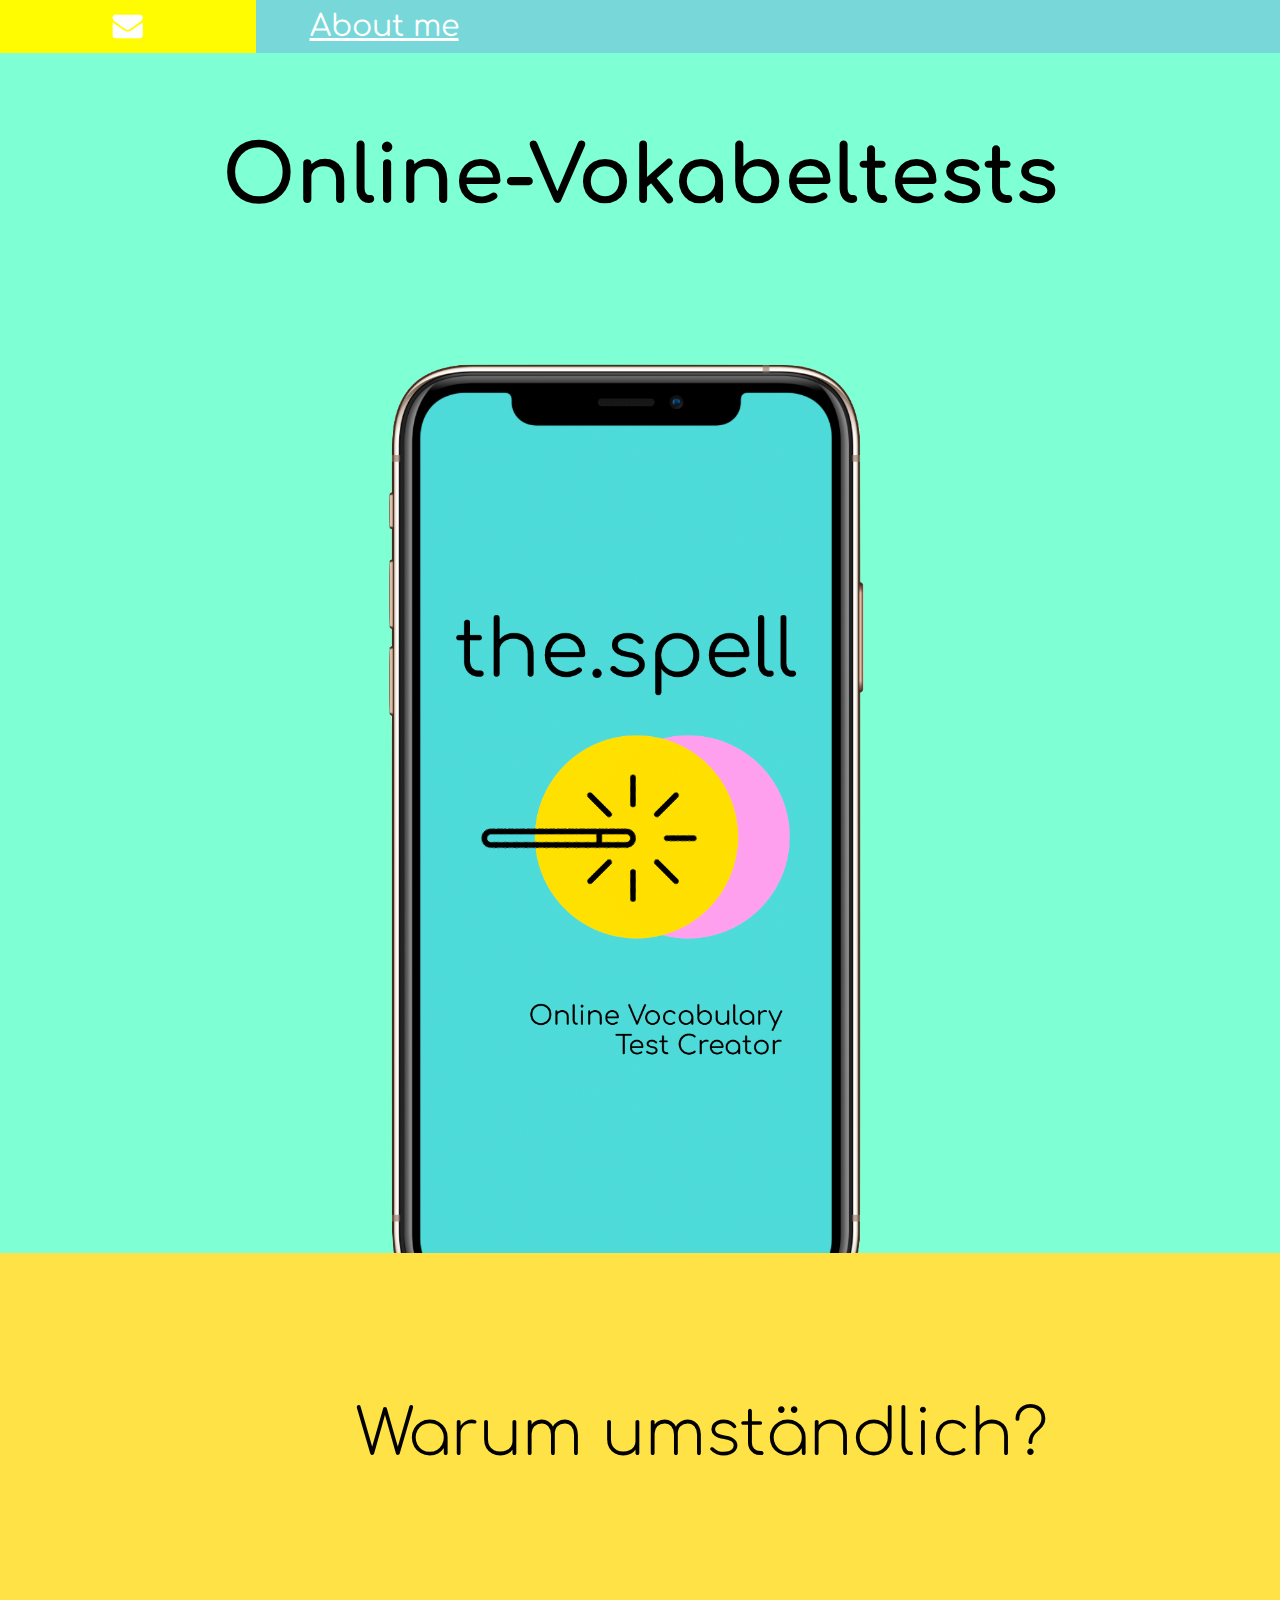
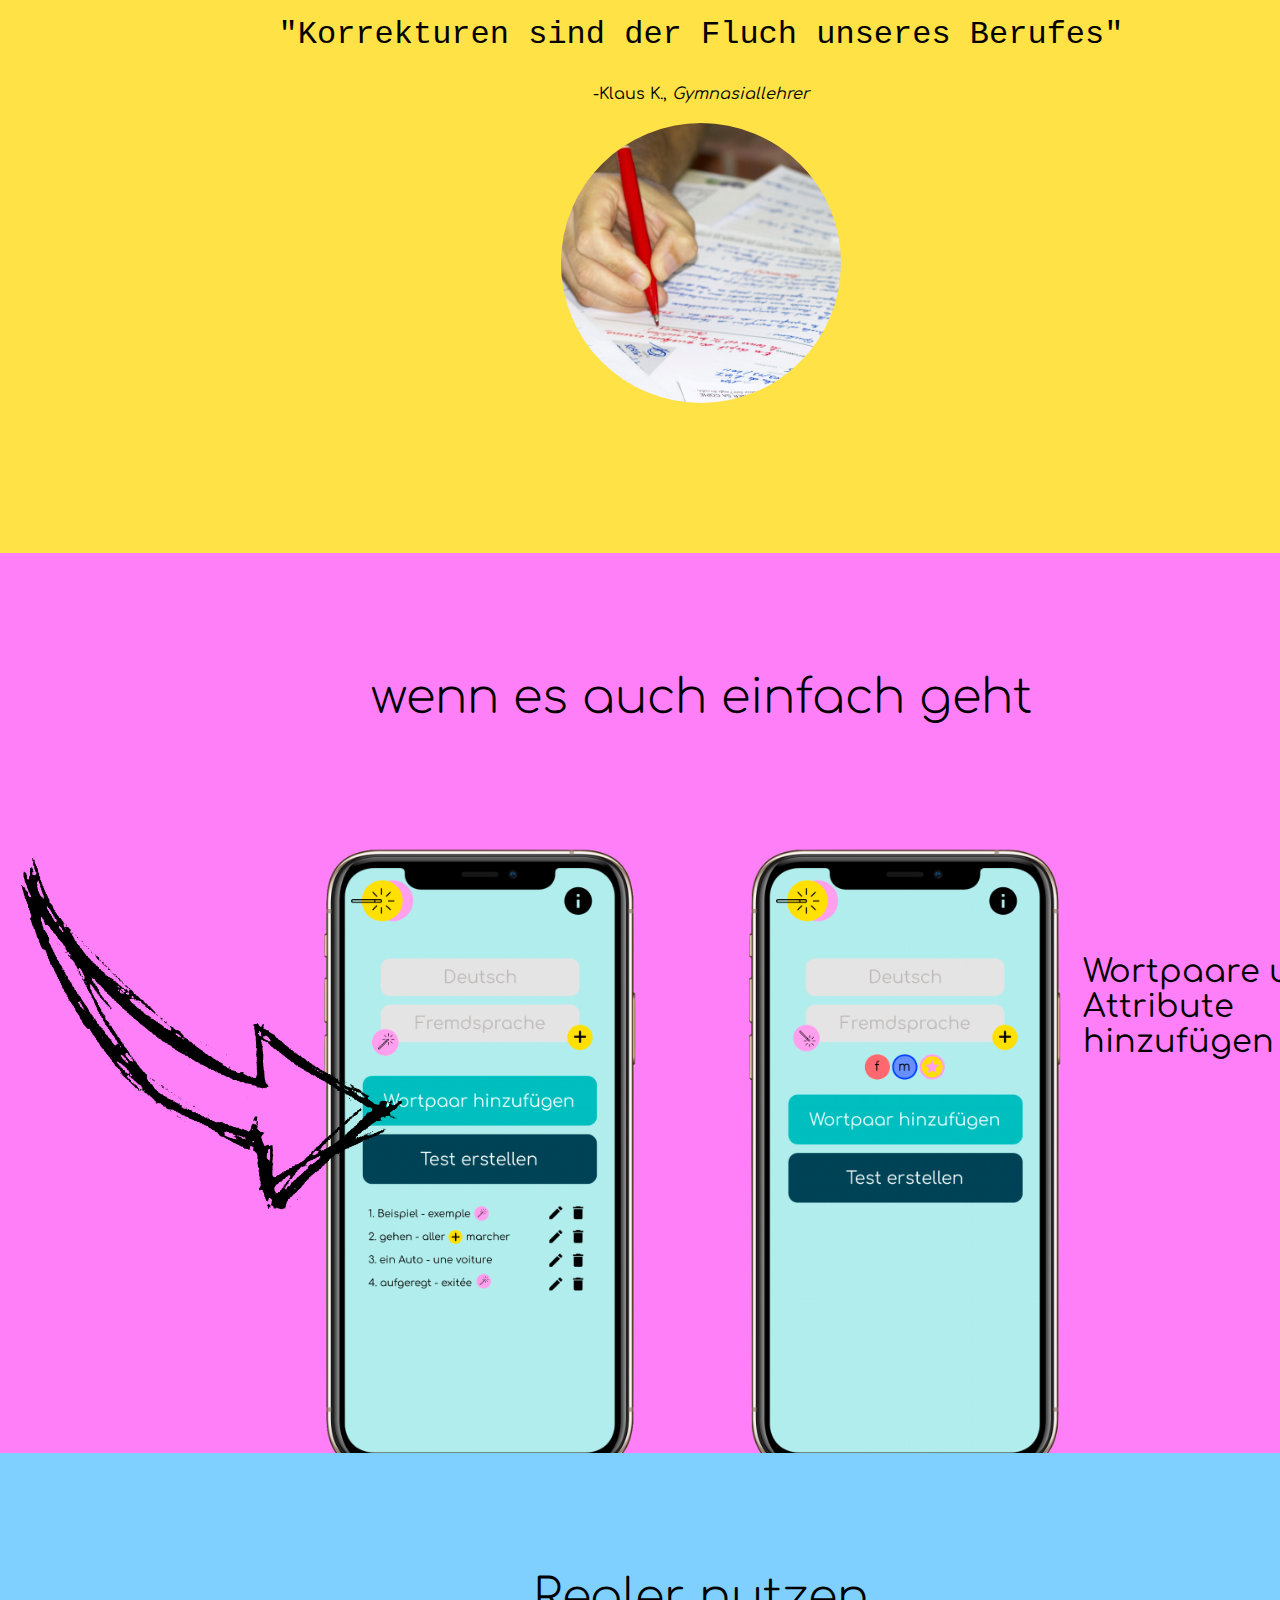
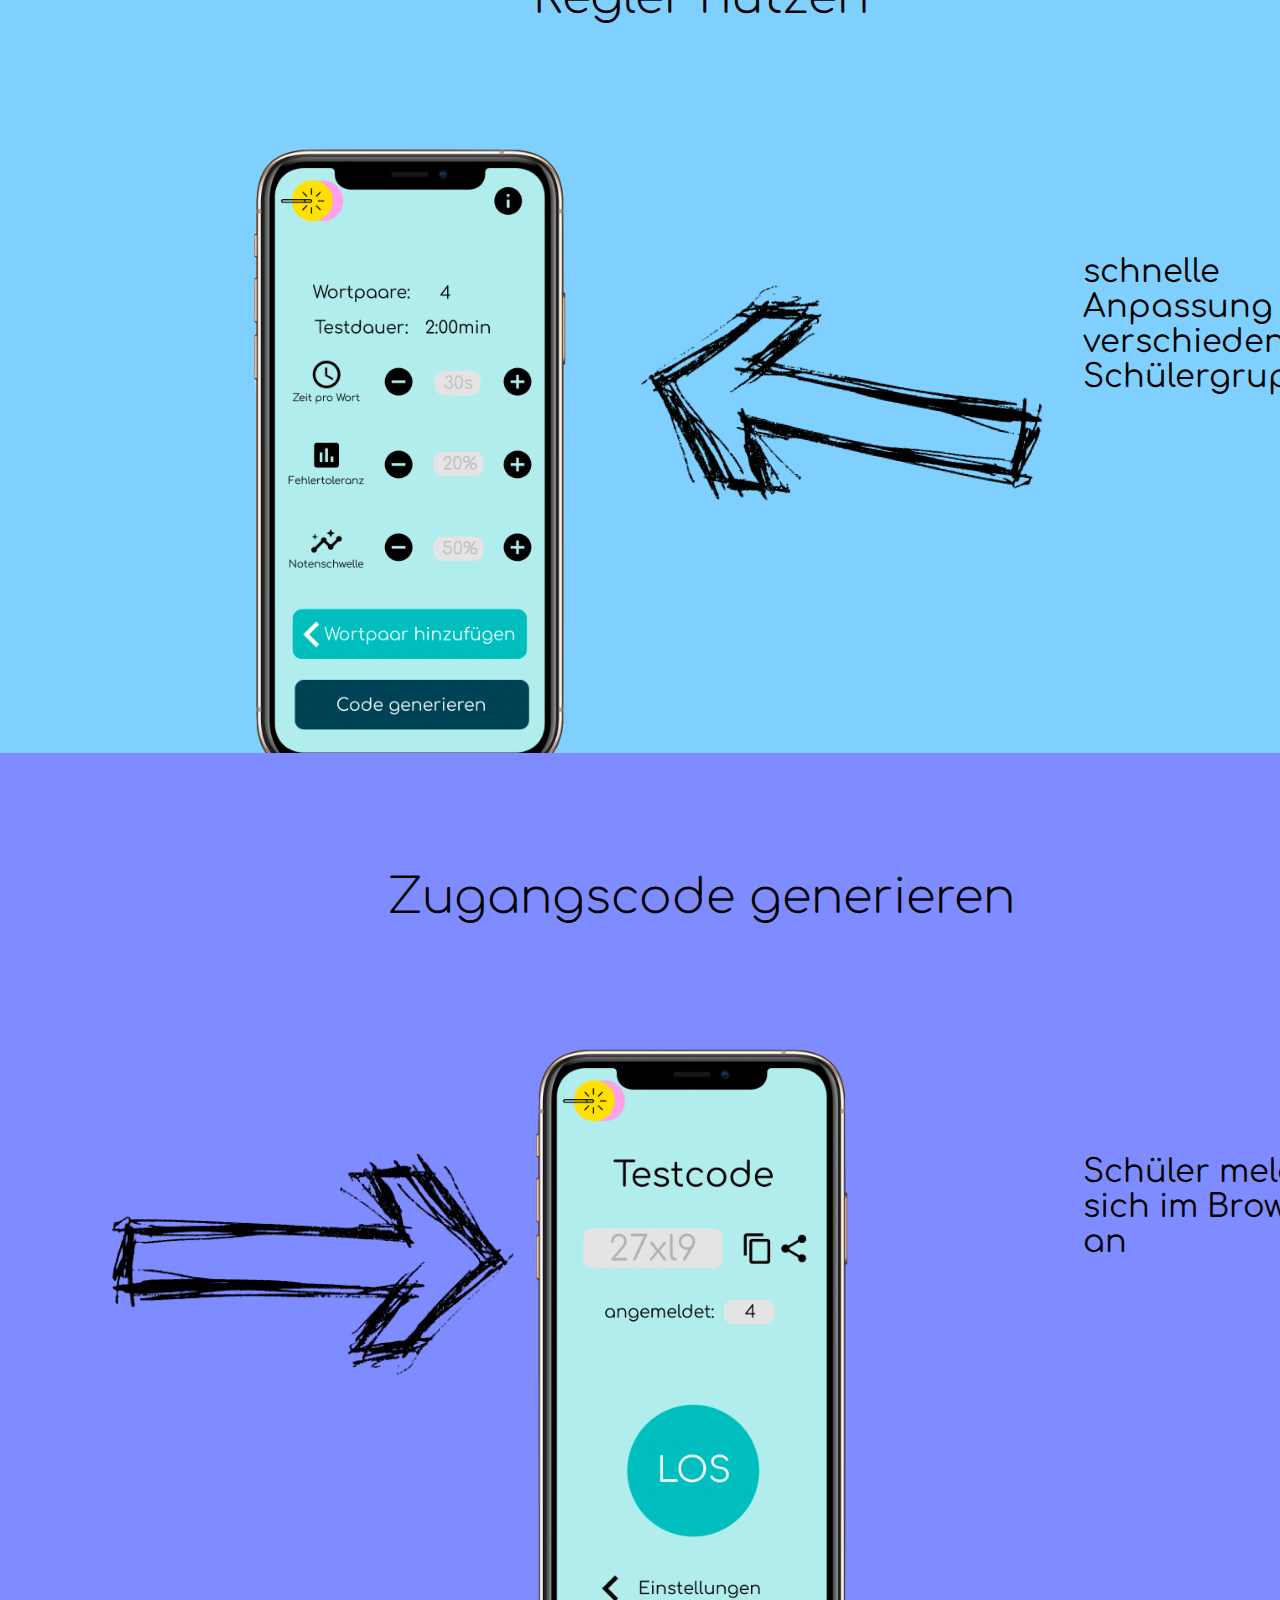
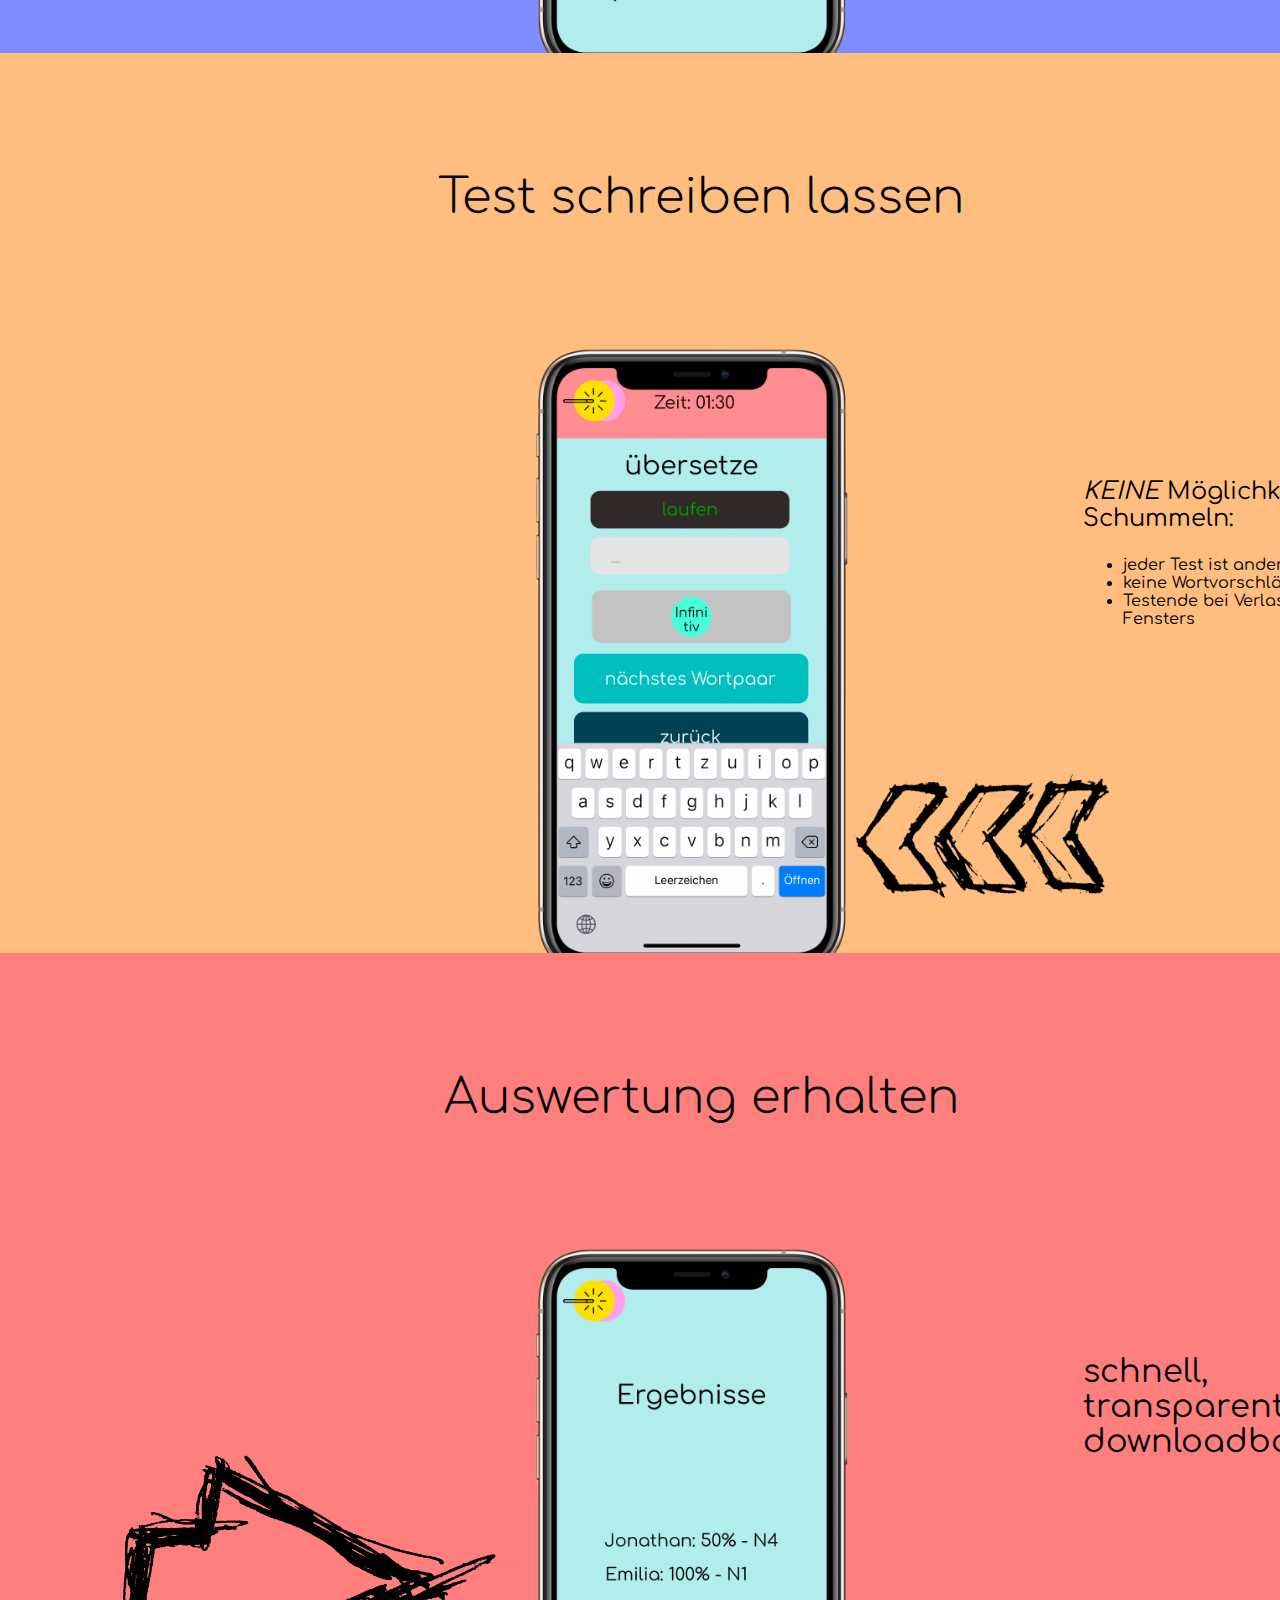
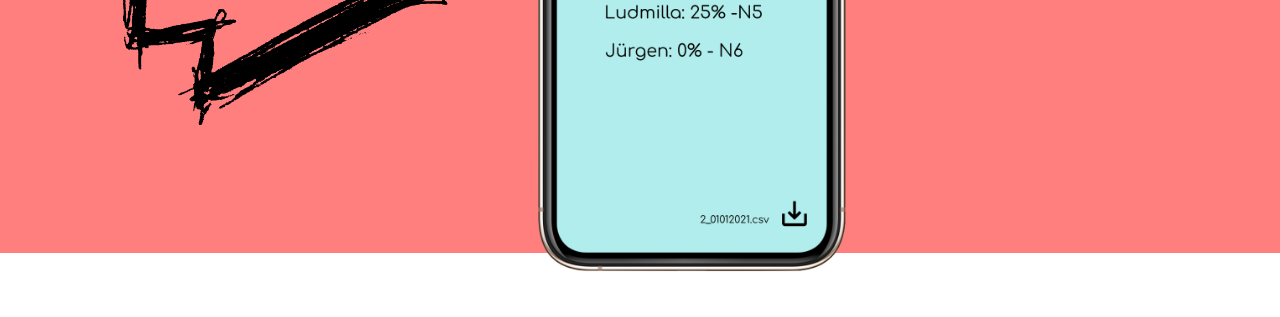
==== index.html @ c9d27bba "first commit" ====
<!DOCTYPE html>
<html>
    <head>
        <meta charset="utf-8">
        <title>thespell
        </title>
        <meta name="description" content="">
        <meta name="viewport" content="width=device-width, initial-scale=1">
        <link rel="stylesheet" href="CSS/styles.css">
        <link rel="favicon" href="favicon.ico?v=2">    <!---wieso geht der nicht????-->
        <link rel="stylesheet" href="https://cdnjs.cloudflare.com/ajax/libs/font-awesome/4.7.0/css/font-awesome.min.css">

        <link rel="preconnect" href="https://fonts.googleapis.com"> 
<link rel="preconnect" href="https://fonts.gstatic.com" crossorigin> 
<link href="https://fonts.googleapis.com/css2?family=Comfortaa:wght@500&display=swap" rel="stylesheet">
    </head>


    <body>

        <div class="icon-bar">
            <a href="kontakt.html"><i class="fa fa-envelope"></i></a>
            <a href="aboutme.html">About me</a>
          </div>


        <div class="div0">
            <h1>Online-Vokabeltests</h1>
        </div>

        <div class="div1">
            <img class="bild1" src="images/thespell/1.png" alt="1">
        </div>




        <div class="div2">
            

            <div id="parent2">
                <h2>Warum umständlich?</h2>
                <blockquote cite="KlausK">
                    <p style="font-family:courier;">"Korrekturen sind der Fluch unseres Berufes"</p>
                </blockquote>
                <figcaption>-Klaus K., <cite>Gymnasiallehrer</cite></figcaption>
                <img id=korrektur src="images/korrektur.png" alt="korrektur">
                </div>
            </div>
        </div>




            <div class="div3">
                <div id="parent2">
                    <h3>wenn es auch einfach geht</h3>
                    <img class="bild2" src="images/thespell/5.png" alt="5">
                    <img class="bild2" src="images/thespell/4.png" alt="4">
                    <img id="a1_3" src="images/arrows/a1.png" alt="1">
                        <div id="child2">
                            <p class="blocksatz">Wortpaare und Attribute hinzufügen</p>
                        </div>
                </div>
            </div>
    
        <!---Reihenfolge der IMGs sorgt für gegenseitige Parenthood ???? Sollte doch von übergeordnetem div abhängen..-->
            <div class="div4">
                <div id="parent2">
                    <h3>Regler nutzen</h3>
                    <img class="bild2" src="images/thespell/6.png" alt="6">
                    <img id="a5_4" src="images/arrows/a5.png" alt="a5">
                    <div id="child2">
                        <p class="blocksatz">schnelle Anpassung an verschiedene Schülergruppen</p>
                    
                    </div>
                </div>
            </div>
    
            <div class="div5">
                <div id="parent2">
                    <h3>Zugangscode generieren</h3>
                    <img id="a5_4_2" src="images/arrows/a5.png" alt="a5">
                    <img class="bild2" src="images/thespell/7.png" alt="7">
                    
                    <div id="child2">
                        <p class="blocksatz"> Schüler melden sich im Browser an </p>
                    </div>
                </div>
            </div>

            <div class="div6">
                <div id="parent2">
                    <h3>Test schreiben lassen</h3>
                    <img id="a2_6" src="images/arrows/a2.png" alt="a5">
                    <img class="bild2" src="images/thespell/14.png" alt="6">
                    <div id="child2">
                        <p id="vieltext"> <em>KEINE</em> Möglichkeit zum Schummeln:
                            <ul>
                               <li>jeder Test ist anders</li>
                               <li>keine Wortvorschläge</li>
                               <li>Testende bei Verlassen des Fensters</li>
                            </ul>
                        </p>
                    </div>
                </div>
            </div>

            <div class="div7">
                <div id="parent2">
                    <h3>Auswertung erhalten</h3>
                    <img id="a6_7" src="images/arrows/a6.png" alt="a6">
                    <img class="bild2" src="images/thespell/9.png" alt="9">
                    <div id="child2">
                        <p class="blocksatz">schnell, transparent und downloadbar</p>
                    </div>
                </div>
            </div>


    </body>
</html>
---- CSS/styles.css ----
/* Chrome- Browserfenster groß/klein ziehen entfernt etwaige weiße Ränder... wieso??????*/

body{margin: 0px;
    text-align: center;
font-family: 'Comfortaa', cursive;}

.text {
    margin: 0 auto 0 auto;
    text-align: justify;
    width: 700px;
}

#tabelle {
    text-align: center;
    margin: 0 auto 0 auto;
    position: relative;
    margin: 0 20% 0 auto;
}

.icon-bar {
    width: 100%;
    background-color: #78D7D8;
    overflow: auto;
  }
  
  .icon-bar a {
    float: left; 
    text-align: center; 
    width: 20%; 
    padding: 10px 0; 
    color: white; 
    font-size: 30px; 
  }
  
  .icon-bar a:hover {
    background-color: rgb(255, 251, 0);
  }
  
  .active {
    background-color: #ff44ff; 
  }

#korrektur {
    width: 20%;
    margin-top: 20px;
    border-radius: 100% ;
}

h1 {font-family: 'Comfortaa', cursive;
font-size: 5rem;
padding: 80px;
margin: 0 0 0 0 ;
color: rgb(0, 0, 0);}

h2 {font-family: 'Comfortaa', cursive;
    font-size: 4rem;
    font-weight: lighter;
    line-height: 4;}

h3 {font-family: 'Comfortaa', cursive;
    font-size: 3rem;
    font-weight: lighter;
    line-height: 4;}

p {font-family: 'Comfortaa', cursive;
    font-size: 2rem;}

.blocksatz{
    position: absolute;
    margin: auto ;
       }



.div0 {background-color: aquamarine;
    top: 0;
    height: 200px;
    position: relative;
}


    .div1 {background-color: aquamarine;
    height: 1000px;
    position: relative;
}

    .div2 {background-color: #FFE246;
        height: 900px;
        position: relative;}


    .div3 {background-color: rgb(255, 127, 249);
        height: 900px;
        position: relative;}


    #a1_3 {
            position: absolute;
            width: 30%;
            transform: rotate(0);
            margin-left: -80%;
            margin-bottom: 0%;
        }
    #a6_3 {
            position: absolute;
            width: 30%;
            transform: rotate(180deg);
            margin:0;
            padding-right: -0% ;
            margin-bottom: 0%;
        }

   

    .div4 {background-color: rgb(127, 208, 255);
        height: 900px;
        position: relative;}


        #a5_4{

            position: relative;
            width: 30%;
            transform: rotate(190deg);
            margin-right: 10%;
            margin-bottom: 20%;
        }

    .div5 {background-color: rgb(127, 140, 255);
            height: 900px;
            position: relative;}

        #a5_4_2{

                position: absolute;
                width: 30%;
                transform: rotate(0deg);
                margin: 7% 0% 0 -28%;
            }
     

    .div6 {background-color: rgb(255, 189, 127);
                height: 900px;
                position: relative;}

        #a2_6{
                position: absolute;
                width: 20%;
                transform: rotate(180deg);
                margin: 30% 0% 0% 25%;
                }

        #vieltext {
                font-family: 'Comfortaa', cursive;
                font-size: 1.5rem;}

    .div7 {background-color: rgb(255, 127, 127);
                height: 900px;
                position: relative;}
               
        #a6_7{ 
                    position: absolute;
                    width: 30%;
                    transform: rotate(0deg);
                    margin: 14% 0% 0 -28%;
                    }
             
    .bild1 {
        width: 50%;
        margin: 100px 100px 100px 100px;
        text-align: left;
    }

    #bild1 {
        position: relative;
        left: 0px;
        width: 30%;
        text-align: left;
    }



    .bild2 {
        position: relative;
        right: 0px;
        width: 30%;
        text-align: center;
    }


    #parent2 {
        position: relative;
        border: 1px solid rgba(189, 189, 189, 0);
        width: 1400px;
        height: 900px;
      }
      
      #child2 {
        position: absolute;
        border: 1px none red;
        width: 22%;
        height: 400px;
        top: 400px;
        right: 10px;
        text-align: left;
      }
/* Chrome- Browserfenster groß/klein ziehen entfernt etwaige weiße Ränder... wieso??????*/
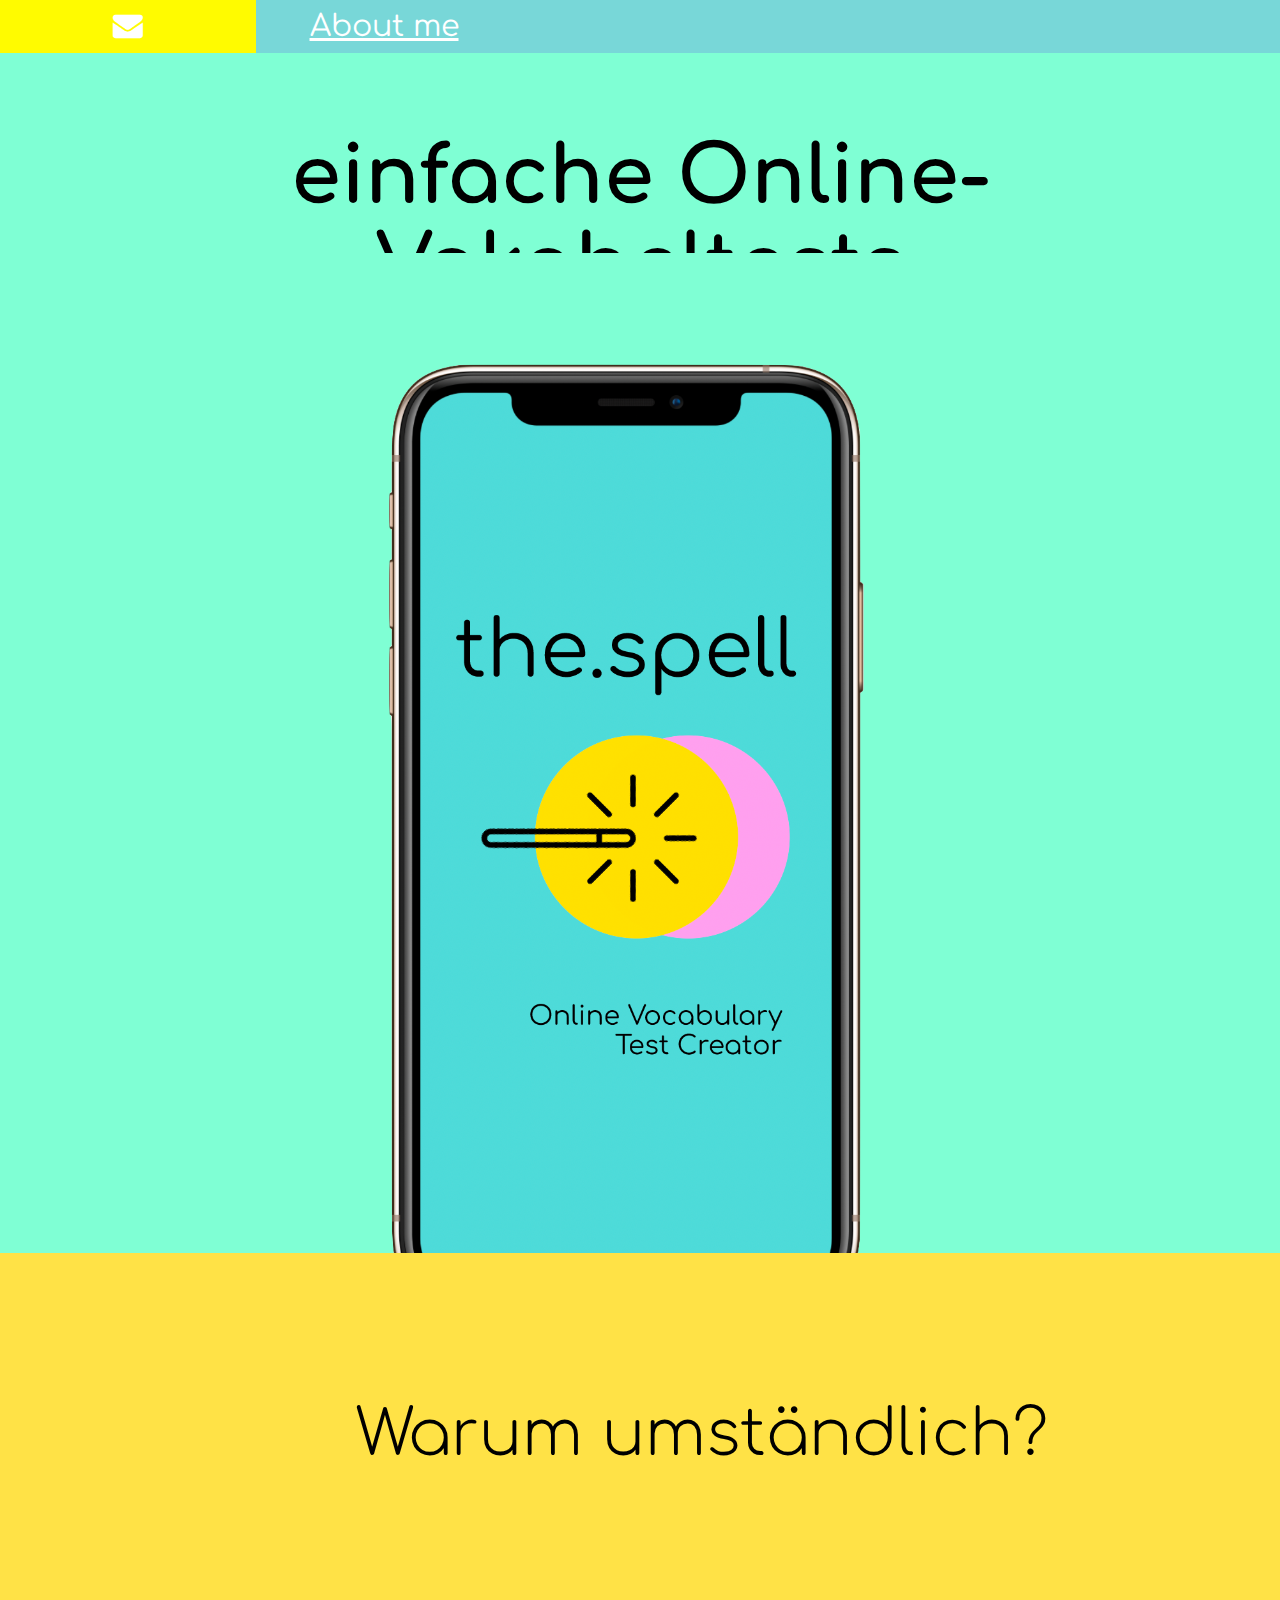
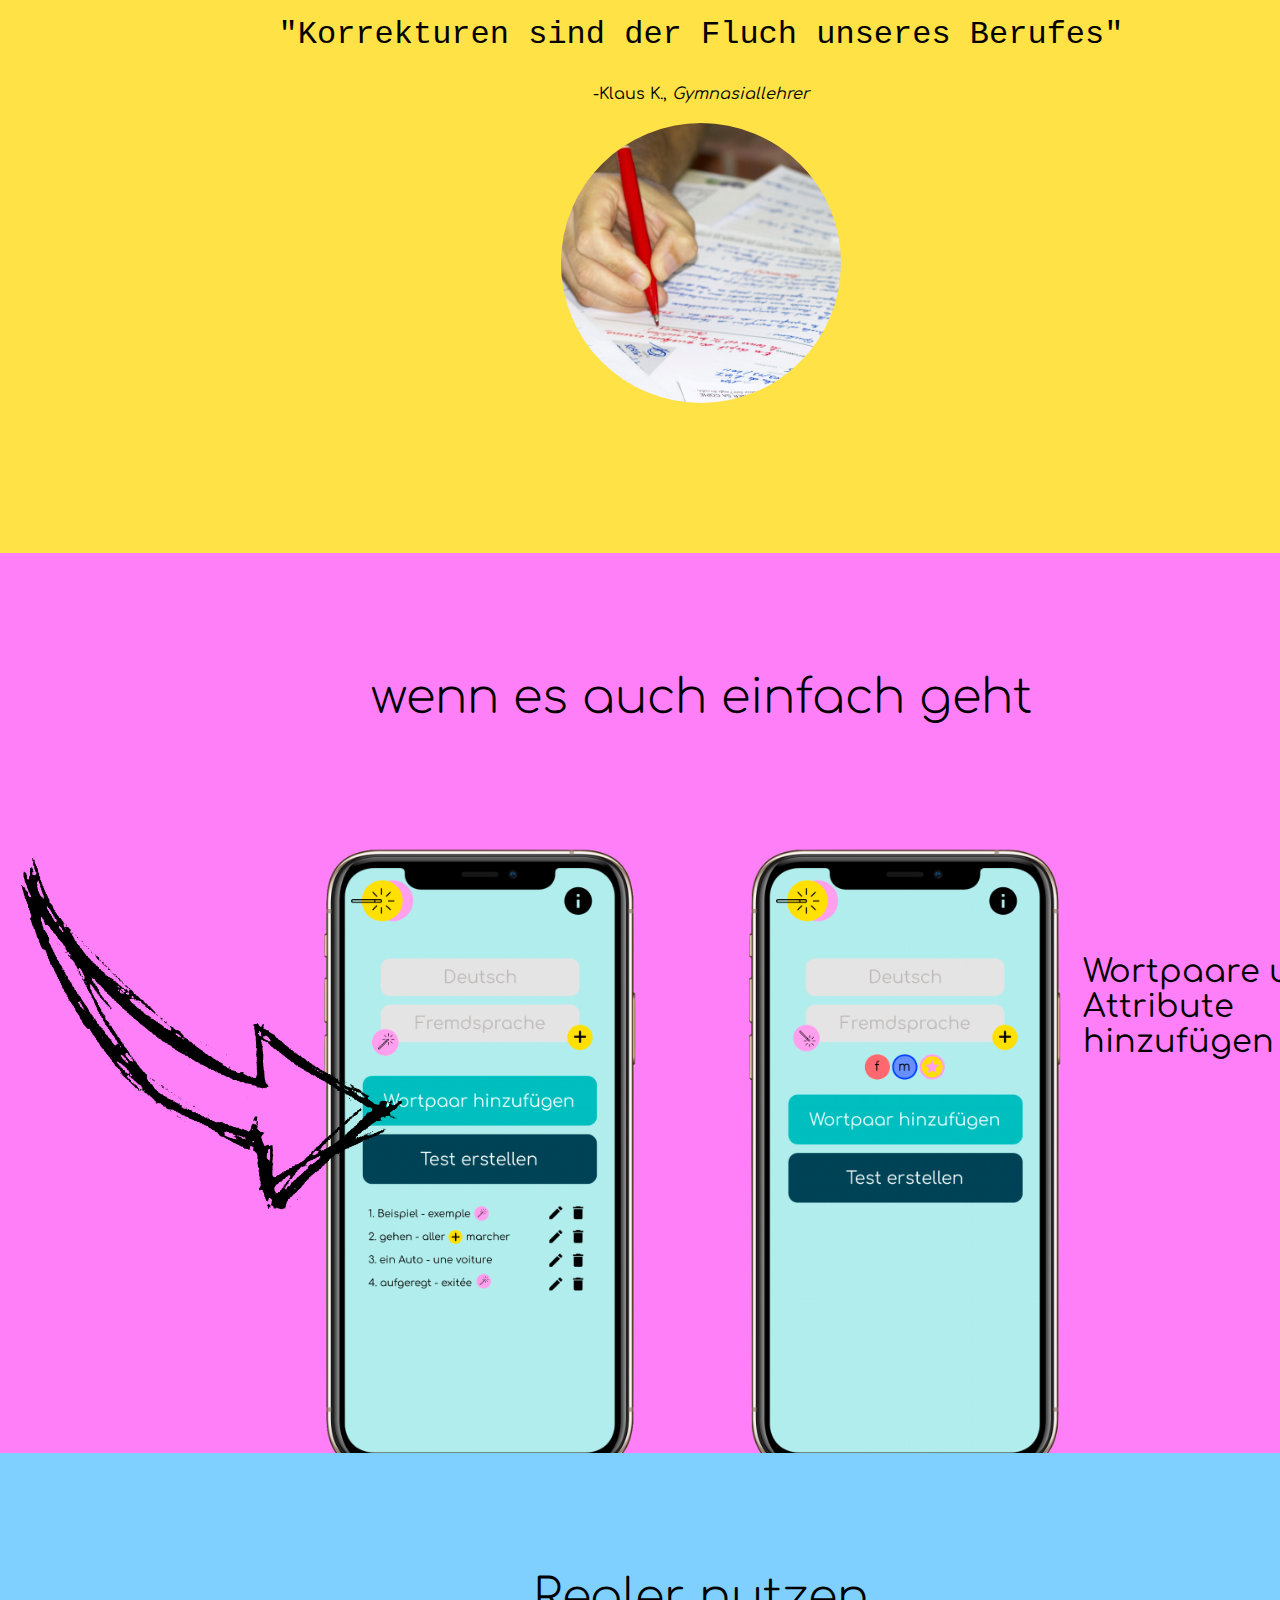
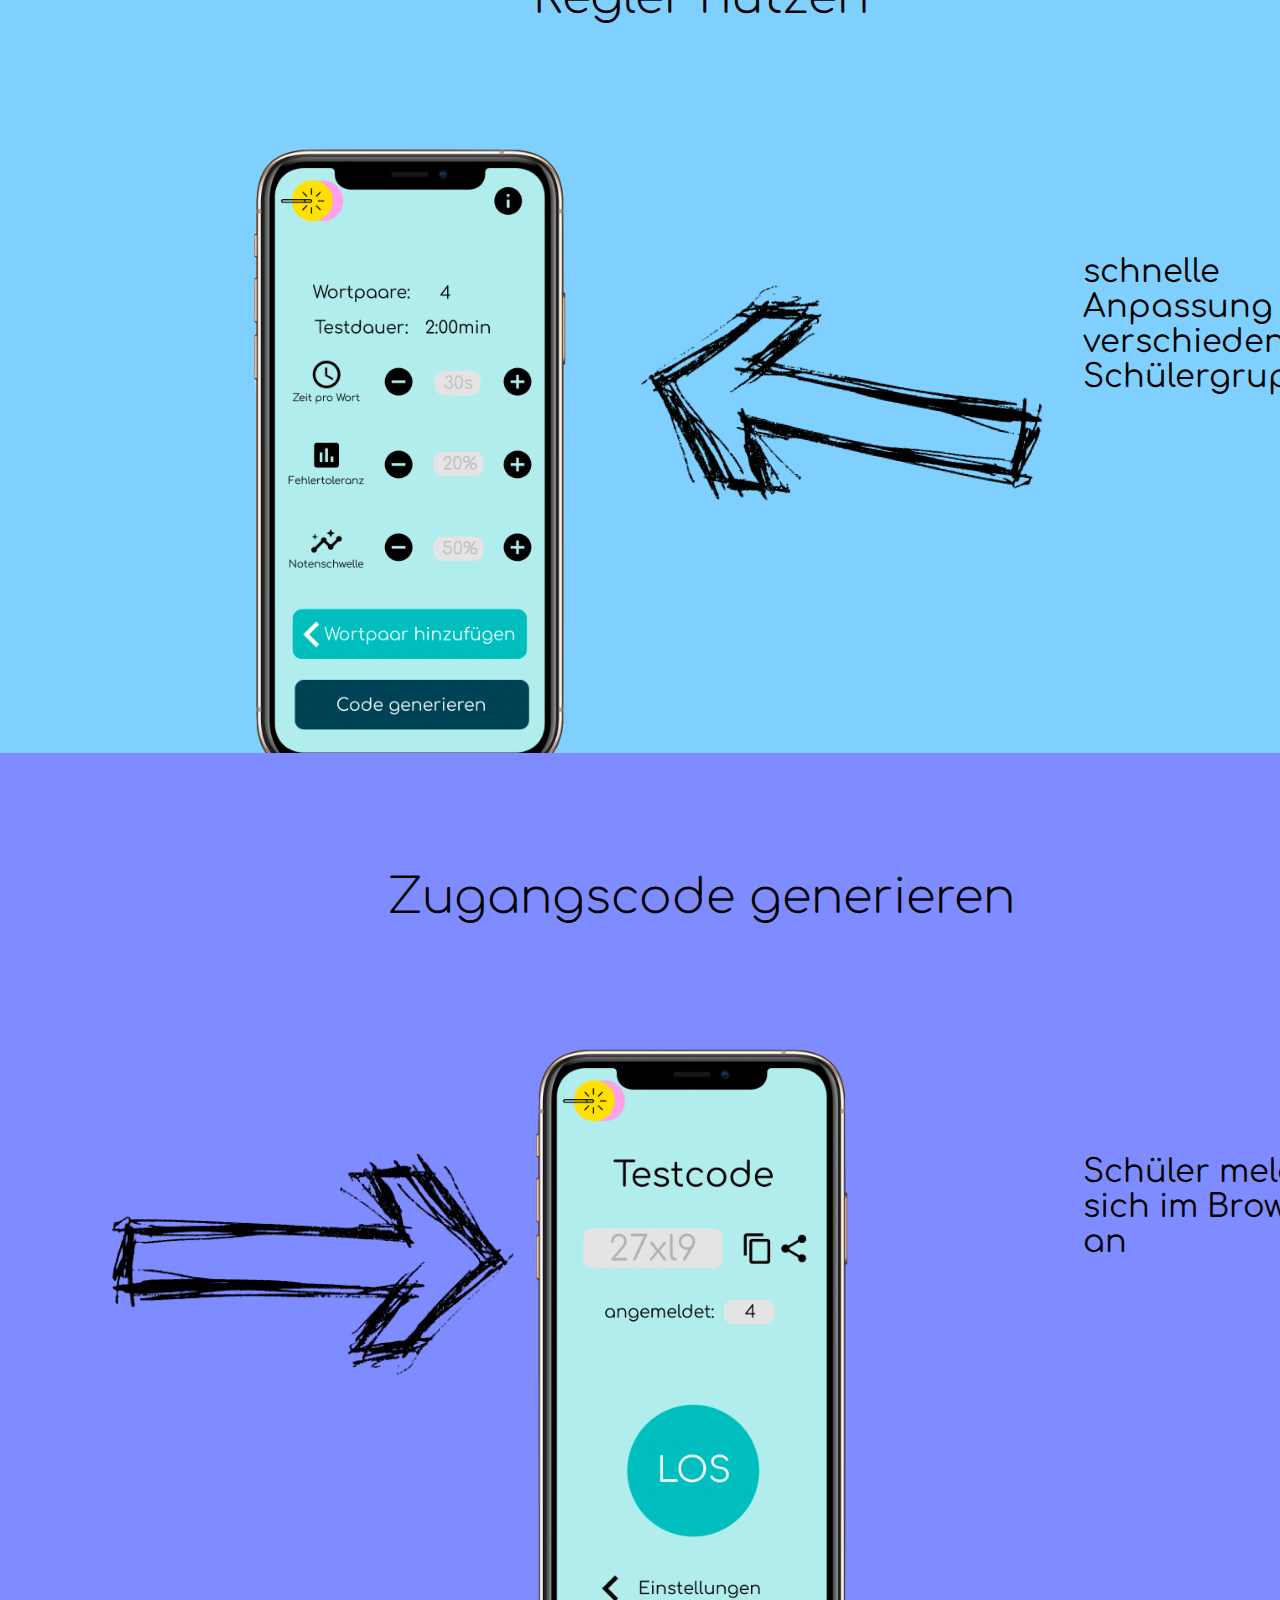
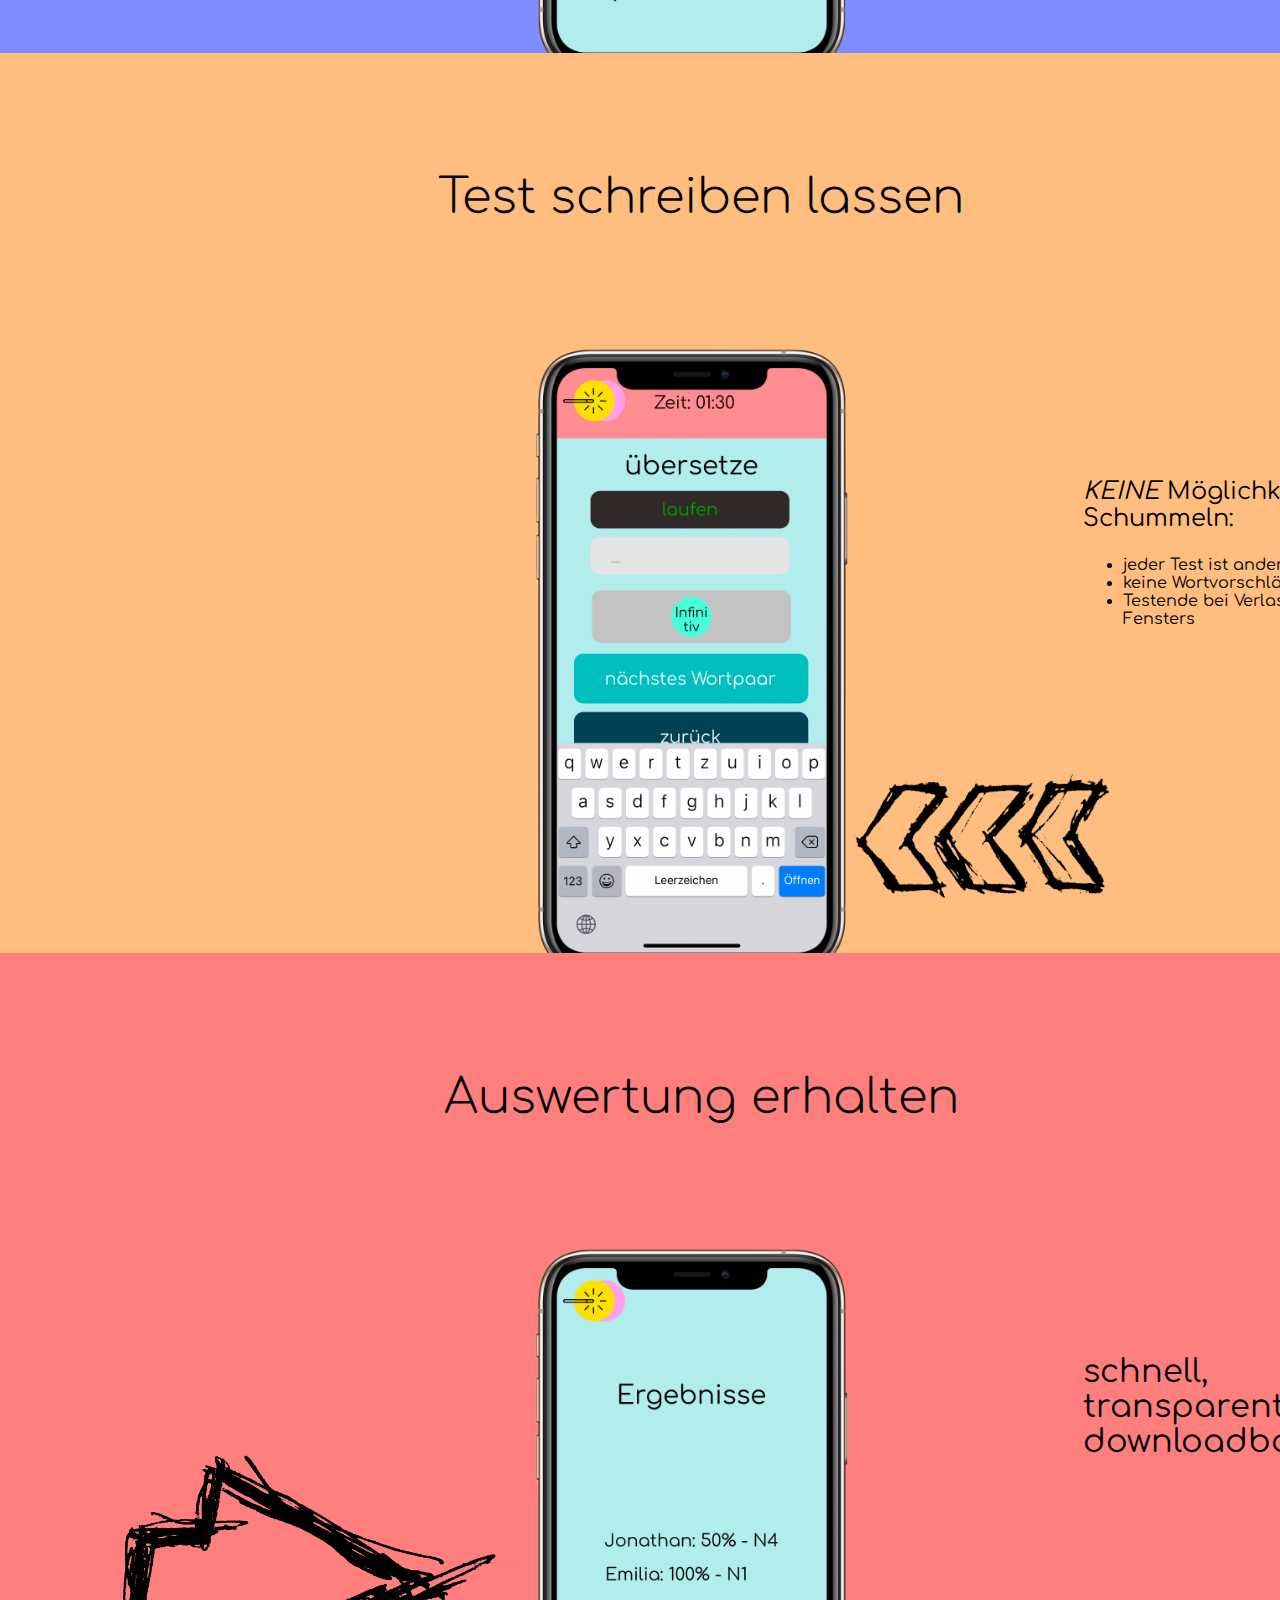
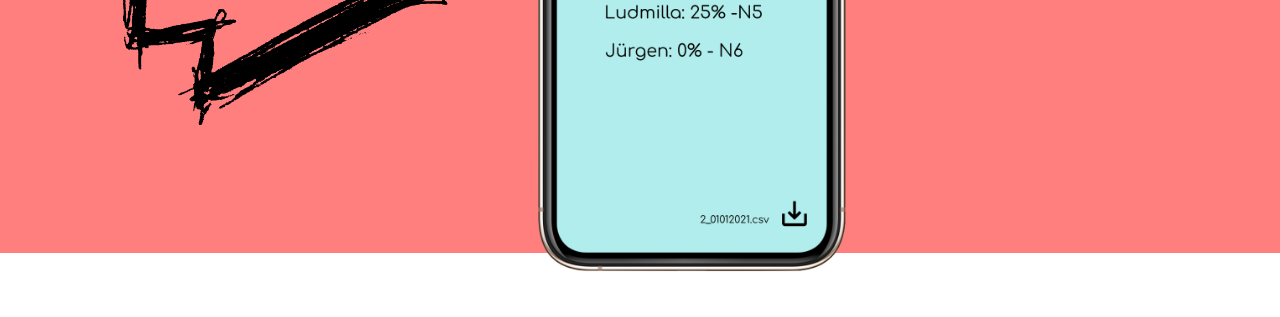
==== commit 777d5dea: "einfache" ====
--- a/index.html
+++ b/index.html
@@ -25,7 +25,7 @@
 
 
         <div class="div0">
-            <h1>Online-Vokabeltests</h1>
+            <h1>einfache Online-Vokabeltests</h1>
         </div>
 
         <div class="div1">
@@ -64,7 +64,7 @@
                 </div>
             </div>
     
-        <!---Reihenfolge der IMGs sorgt für gegenseitige Parenthood ???? Sollte doch von übergeordnetem div abhängen..-->
+        <!---Die Reihenfolge der IMGs sorgt für gegenseitige Parenthood ???? Sollte doch von übergeordnetem div abhängen..-->
             <div class="div4">
                 <div id="parent2">
                     <h3>Regler nutzen</h3>
